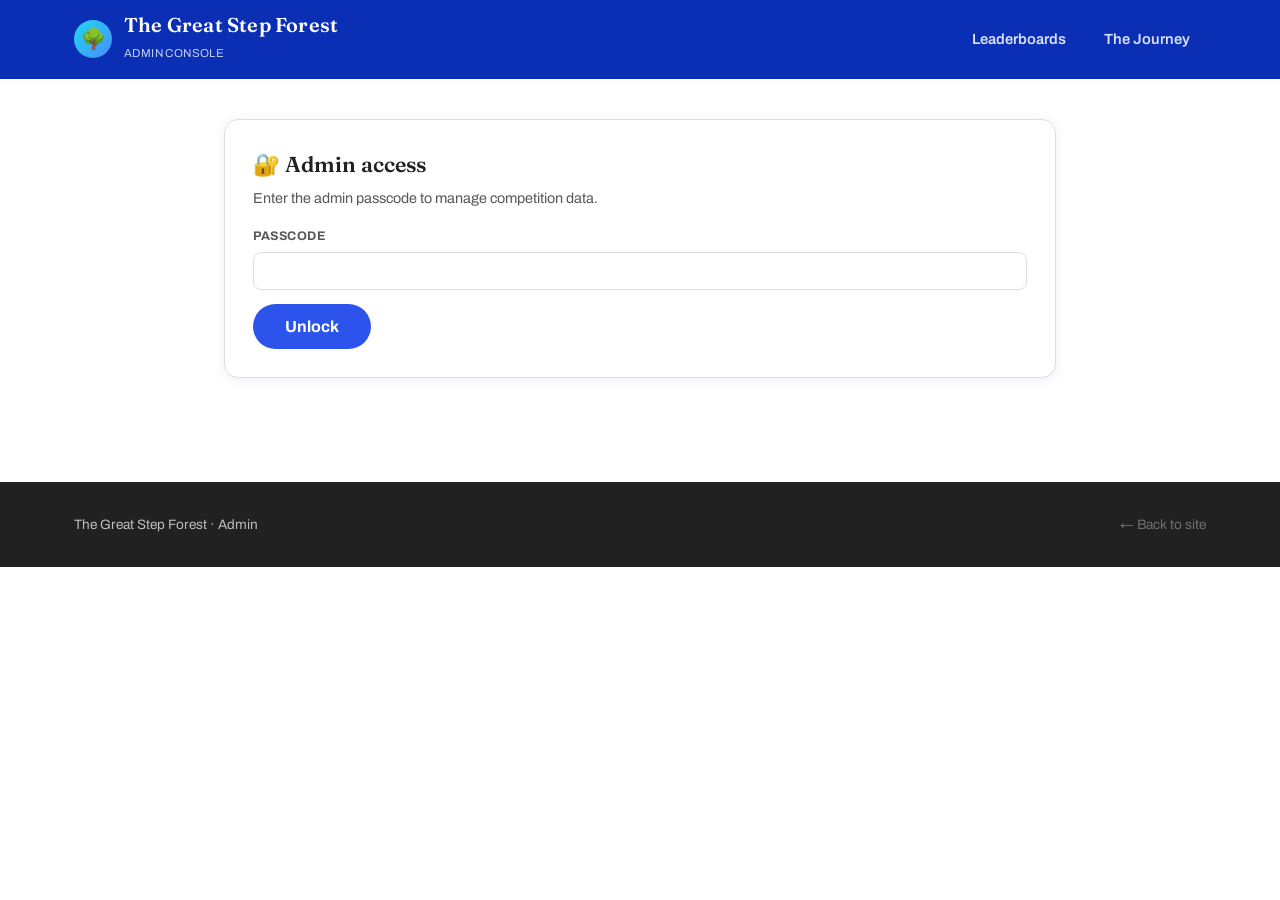
==== admin.html @ fc156635 "The Great Step Forest — charity step challenge site Dashboard with team/individual/fundraising leade" ====
<!DOCTYPE html>
<html lang="en">
<head>
  <meta charset="UTF-8" />
  <meta name="viewport" content="width=device-width, initial-scale=1.0" />
  <title>Admin — The Great Step Forest</title>
  <meta name="robots" content="noindex" />
  <link rel="icon" href="data:image/svg+xml,<svg xmlns=%22http://www.w3.org/2000/svg%22 viewBox=%220 0 100 100%22><text y=%22.9em%22 font-size=%2290%22>🌳</text></svg>" />
  <link rel="preconnect" href="https://fonts.googleapis.com" />
  <link rel="preconnect" href="https://fonts.gstatic.com" crossorigin />
  <link href="https://fonts.googleapis.com/css2?family=Archivo:wght@400;600;700;800&family=Fraunces:opsz,wght@9..144,500;9..144,600&display=swap" rel="stylesheet" />
  <link rel="stylesheet" href="css/style.css" />
</head>
<body>

  <header class="site-header">
    <div class="wrap">
      <a class="brand" href="index.html">
        <span class="brand-mark">🌳</span>
        <span>
          <span class="brand-name">The Great Step Forest</span><br />
          <span class="brand-sub">Admin console</span>
        </span>
      </a>
      <nav class="site-nav">
        <a href="index.html">Leaderboards</a>
        <a href="journey.html">The Journey</a>
      </nav>
    </div>
  </header>

  <div class="admin-wrap">

    <!-- Passcode gate -->
    <div class="admin-card" id="gate-card">
      <h2>🔐 Admin access</h2>
      <p class="sub">Enter the admin passcode to manage competition data.</p>
      <div class="field">
        <label for="gate-pass">Passcode</label>
        <input type="password" id="gate-pass" autocomplete="off" />
      </div>
      <button class="btn-publish" id="gate-btn">Unlock</button>
      <div class="status-msg" id="gate-status"></div>
    </div>

    <!-- Admin console (hidden until unlocked) -->
    <div id="console" style="display:none">

      <div class="admin-card">
        <h2>⚙️ Publishing setup</h2>
        <p class="sub">
          Changes are published by committing directly to the site's GitHub repository.
          Paste a GitHub personal access token with write access to the repo — it is stored
          only in this browser (localStorage), never on the site.
        </p>
        <div class="grid-2">
          <div class="field">
            <label for="gh-repo">Repository (owner/name)</label>
            <input type="text" id="gh-repo" placeholder="your-username/trees-step-challenge" />
          </div>
          <div class="field">
            <label for="gh-token">GitHub token</label>
            <input type="password" id="gh-token" placeholder="github_pat_… or ghp_…" autocomplete="off" />
          </div>
        </div>
      </div>

      <div class="admin-card">
        <h2>👟 Weekly steps</h2>
        <p class="sub">Enter total steps recorded by each team, per week. Leave future weeks at 0.</p>
        <div class="field" style="max-width:220px">
          <label for="data-through-week">Results entered through week</label>
          <select id="data-through-week"></select>
        </div>
        <div id="steps-blocks"></div>
      </div>

      <div class="admin-card">
        <h2>💚 Money raised</h2>
        <p class="sub">Running fundraising total per team, in pounds.</p>
        <div class="grid-2" id="funds-fields"></div>
      </div>

      <div class="admin-card">
        <h2>⭐ Top individual steppers</h2>
        <p class="sub">The top 5 shown on the leaderboard (cumulative steps). First name + initial is plenty.</p>
        <div id="individual-rows"></div>
        <button class="btn-add" id="add-individual">+ Add person</button>
      </div>

      <div class="admin-card">
        <h2>📌 Events</h2>
        <p class="sub">Events shown in the sidebar. Mark one as “featured” to pin it to the top in the big blue card.</p>
        <div id="event-rows"></div>
        <button class="btn-add" id="add-event">+ Add event</button>
      </div>

      <div class="admin-card">
        <h2>🚀 Publish</h2>
        <p class="sub">Commits your changes to GitHub. The live site updates within a minute or two.</p>
        <button class="btn-publish" id="publish-btn">Publish changes</button>
        <button class="btn-ghost" id="download-btn" style="margin-left:10px">Download data.json instead</button>
        <div class="status-msg" id="publish-status"></div>
      </div>

    </div>
  </div>

  <footer class="site-footer">
    <div class="wrap">
      <span>The Great Step Forest · Admin</span>
      <a class="admin-link" href="index.html">← Back to site</a>
    </div>
  </footer>

  <script src="js/app.js"></script>
  <script src="js/admin.js"></script>
</body>
</html>
---- css/style.css ----
/* ============================================================
   The Great Step Forest — brand-inspired design system
   Deep cobalt primary, vivid accents, editorial serif headings
   ============================================================ */

:root {
  --ink: #212121;
  --ink-soft: #585656;
  --paper: #ffffff;
  --mist: #f2f2f2;
  --line: #dfdddd;

  --blue: #0a2fb5;
  --blue-bright: #2d53ed;
  --blue-light: #488cff;
  --blue-pale: #bcdcfb;
  --purple: #4a0080;
  --lavender: #a167ff;
  --berry: #990c47;
  --pink: #ed5a8f;
  --teal: #117c96;
  --cyan: #21d8ed;

  --radius: 14px;
  --shadow: 0 2px 12px rgba(10, 47, 181, 0.07);
  --shadow-lift: 0 8px 28px rgba(10, 47, 181, 0.13);

  --font-display: "Fraunces", Georgia, serif;
  --font-body: "Archivo", -apple-system, "Segoe UI", Helvetica, Arial, sans-serif;
}

* { box-sizing: border-box; margin: 0; padding: 0; }

html { scroll-behavior: smooth; }

body {
  font-family: var(--font-body);
  color: var(--ink);
  background: var(--paper);
  line-height: 1.55;
  -webkit-font-smoothing: antialiased;
}

img { max-width: 100%; }

a { color: var(--blue-bright); text-decoration: none; }
a:hover { text-decoration: underline; }

.wrap {
  max-width: 1180px;
  margin: 0 auto;
  padding: 0 24px;
}

/* ---------- Header ---------- */

.site-header {
  background: var(--blue);
  color: #fff;
  padding: 14px 0;
  position: sticky;
  top: 0;
  z-index: 500;
}

.site-header .wrap {
  display: flex;
  align-items: center;
  justify-content: space-between;
  gap: 16px;
  flex-wrap: wrap;
}

.brand {
  display: flex;
  align-items: center;
  gap: 12px;
  color: #fff;
}
.brand:hover { text-decoration: none; }

.brand-mark {
  width: 38px;
  height: 38px;
  border-radius: 50%;
  background: linear-gradient(135deg, var(--cyan), var(--blue-light));
  display: grid;
  place-items: center;
  font-size: 20px;
  flex: none;
}

.brand-name {
  font-family: var(--font-display);
  font-weight: 600;
  font-size: 1.25rem;
  letter-spacing: 0.2px;
  line-height: 1.1;
}
.brand-sub {
  font-size: 0.72rem;
  opacity: 0.75;
  letter-spacing: 0.4px;
  text-transform: uppercase;
}

.site-nav {
  display: flex;
  gap: 6px;
}

.site-nav a {
  color: rgba(255, 255, 255, 0.85);
  font-weight: 600;
  font-size: 0.92rem;
  padding: 8px 16px;
  border-radius: 999px;
  transition: background 0.15s, color 0.15s;
}
.site-nav a:hover { text-decoration: none; background: rgba(255, 255, 255, 0.12); color: #fff; }
.site-nav a.active { background: #fff; color: var(--blue); }

/* ---------- Hero ---------- */

.hero {
  background:
    radial-gradient(1000px 420px at 85% -10%, rgba(33, 216, 237, 0.28), transparent 60%),
    radial-gradient(800px 400px at 5% 110%, rgba(161, 103, 255, 0.22), transparent 60%),
    var(--blue);
  color: #fff;
  padding: 52px 0 130px;
}

.hero h1 {
  font-family: var(--font-display);
  font-weight: 600;
  font-size: clamp(2rem, 4.5vw, 3.3rem);
  line-height: 1.08;
  max-width: 720px;
}

.hero p.lede {
  margin-top: 14px;
  font-size: 1.08rem;
  max-width: 640px;
  color: rgba(255, 255, 255, 0.88);
}

.hero p.lede a { color: var(--cyan); font-weight: 600; }

.week-pill {
  display: inline-flex;
  align-items: center;
  gap: 8px;
  background: rgba(255, 255, 255, 0.14);
  border: 1px solid rgba(255, 255, 255, 0.25);
  border-radius: 999px;
  padding: 6px 16px;
  font-size: 0.85rem;
  font-weight: 600;
  letter-spacing: 0.5px;
  text-transform: uppercase;
  margin-bottom: 20px;
}
.week-pill .dot {
  width: 8px; height: 8px; border-radius: 50%;
  background: var(--cyan);
  animation: pulse 2s infinite;
}
@keyframes pulse { 50% { opacity: 0.35; } }

/* ---------- Stat strip ---------- */

.stat-strip {
  margin-top: -78px;
  display: grid;
  grid-template-columns: repeat(4, 1fr);
  gap: 16px;
}

.stat-card {
  background: var(--paper);
  border-radius: var(--radius);
  box-shadow: var(--shadow-lift);
  padding: 20px 22px;
  border-top: 4px solid var(--blue-bright);
}
.stat-card:nth-child(2) { border-top-color: var(--lavender); }
.stat-card:nth-child(3) { border-top-color: var(--pink); }
.stat-card:nth-child(4) { border-top-color: var(--teal); }

.stat-card .stat-value {
  font-family: var(--font-display);
  font-size: 1.9rem;
  font-weight: 600;
  color: var(--blue);
  line-height: 1.1;
}
.stat-card .stat-label {
  margin-top: 4px;
  font-size: 0.8rem;
  font-weight: 600;
  letter-spacing: 0.6px;
  text-transform: uppercase;
  color: var(--ink-soft);
}

/* ---------- Layout ---------- */

.page-grid {
  display: grid;
  grid-template-columns: minmax(0, 1fr) 330px;
  gap: 32px;
  padding: 44px 0 64px;
  align-items: start;
}

.section {
  margin-bottom: 40px;
}

.section-head {
  display: flex;
  align-items: baseline;
  justify-content: space-between;
  gap: 12px;
  margin-bottom: 18px;
}

.section-head h2 {
  font-family: var(--font-display);
  font-weight: 600;
  font-size: 1.55rem;
  color: var(--ink);
}

.section-head .hint {
  font-size: 0.85rem;
  color: var(--ink-soft);
}

/* ---------- Leaderboard cards ---------- */

.board {
  background: var(--paper);
  border: 1px solid var(--line);
  border-radius: var(--radius);
  box-shadow: var(--shadow);
  overflow: hidden;
}

.board-row {
  display: grid;
  grid-template-columns: 52px minmax(0, 1fr) auto;
  gap: 14px;
  align-items: center;
  padding: 18px 22px;
  border-bottom: 1px solid var(--mist);
}
.board-row:last-child { border-bottom: none; }

.board-row .rank {
  font-family: var(--font-display);
  font-size: 1.5rem;
  font-weight: 600;
  color: var(--blue-pale);
  text-align: center;
}
.board-row.first .rank { color: var(--blue-bright); }

.board-row .who .name {
  font-weight: 700;
  font-size: 1.02rem;
  display: flex;
  align-items: center;
  gap: 8px;
}
.board-row .who .meta {
  font-size: 0.82rem;
  color: var(--ink-soft);
  margin-top: 2px;
}

.team-chip {
  display: inline-block;
  width: 10px; height: 10px;
  border-radius: 3px;
  flex: none;
}

.board-row .figures {
  text-align: right;
}
.board-row .figures .big {
  font-weight: 700;
  font-size: 1.08rem;
  font-variant-numeric: tabular-nums;
}
.board-row .figures .small {
  font-size: 0.8rem;
  color: var(--ink-soft);
}

.bar-track {
  grid-column: 2 / 4;
  height: 8px;
  background: var(--mist);
  border-radius: 999px;
  overflow: hidden;
}
.bar-fill {
  height: 100%;
  border-radius: 999px;
  transition: width 0.9s cubic-bezier(0.2, 0.7, 0.3, 1);
}

.crown { font-size: 1rem; }

/* ---------- Weekly table ---------- */

.week-table-scroll { overflow-x: auto; }

table.week-table {
  width: 100%;
  border-collapse: collapse;
  font-size: 0.92rem;
}
table.week-table th, table.week-table td {
  padding: 12px 14px;
  text-align: right;
  border-bottom: 1px solid var(--mist);
  font-variant-numeric: tabular-nums;
  white-space: nowrap;
}
table.week-table th:first-child, table.week-table td:first-child { text-align: left; }
table.week-table thead th {
  font-size: 0.75rem;
  text-transform: uppercase;
  letter-spacing: 0.6px;
  color: var(--ink-soft);
  background: var(--mist);
  border-bottom: none;
}
table.week-table td.total { font-weight: 700; color: var(--blue); }
table.week-table td .team-chip { margin-right: 8px; }

/* ---------- Sidebar ---------- */

.sidebar {
  display: flex;
  flex-direction: column;
  gap: 22px;
  position: sticky;
  top: 84px;
}

.side-card {
  background: var(--paper);
  border: 1px solid var(--line);
  border-radius: var(--radius);
  box-shadow: var(--shadow);
  padding: 22px;
}

.side-card h3 {
  font-family: var(--font-display);
  font-weight: 600;
  font-size: 1.2rem;
  margin-bottom: 14px;
}

.event {
  padding: 14px 0;
  border-top: 1px solid var(--mist);
}
.event:first-of-type { border-top: none; padding-top: 0; }

.event .event-date {
  font-size: 0.75rem;
  font-weight: 700;
  letter-spacing: 0.6px;
  text-transform: uppercase;
  color: var(--blue-bright);
}
.event .event-title { font-weight: 700; margin-top: 2px; }
.event .event-loc { font-size: 0.8rem; color: var(--ink-soft); }
.event .event-desc { font-size: 0.87rem; color: var(--ink-soft); margin-top: 6px; }

.event-featured {
  background: linear-gradient(135deg, var(--blue) 0%, var(--purple) 130%);
  color: #fff;
  border-radius: var(--radius);
  box-shadow: var(--shadow-lift);
  padding: 22px;
  position: relative;
  overflow: hidden;
}
.event-featured::after {
  content: "🏃";
  position: absolute;
  right: -10px;
  bottom: -18px;
  font-size: 90px;
  opacity: 0.15;
  transform: rotate(-8deg);
}
.event-featured .flag {
  display: inline-block;
  background: var(--cyan);
  color: var(--blue);
  font-size: 0.7rem;
  font-weight: 800;
  letter-spacing: 0.8px;
  text-transform: uppercase;
  border-radius: 999px;
  padding: 4px 12px;
  margin-bottom: 12px;
}
.event-featured h3 {
  font-family: var(--font-display);
  font-size: 1.35rem;
  font-weight: 600;
  margin-bottom: 4px;
}
.event-featured .when {
  font-size: 0.85rem;
  font-weight: 600;
  color: var(--blue-pale);
  margin-bottom: 10px;
}
.event-featured p { font-size: 0.9rem; color: rgba(255,255,255,0.88); position: relative; z-index: 1; }

.btn {
  display: inline-block;
  margin-top: 14px;
  background: #fff;
  color: var(--blue);
  font-weight: 700;
  font-size: 0.9rem;
  padding: 10px 20px;
  border-radius: 999px;
  border: none;
  cursor: pointer;
  transition: transform 0.12s, box-shadow 0.12s;
  position: relative;
  z-index: 1;
}
.btn:hover { text-decoration: none; transform: translateY(-1px); box-shadow: 0 6px 16px rgba(0,0,0,0.25); }

.btn-primary {
  background: var(--blue-bright);
  color: #fff;
}

.charity-card {
  border-top: 4px solid var(--teal);
}
.charity-card p { font-size: 0.9rem; color: var(--ink-soft); }
.charity-card .btn-charity {
  display: inline-block;
  margin-top: 14px;
  background: var(--teal);
  color: #fff;
  font-weight: 700;
  font-size: 0.88rem;
  padding: 10px 18px;
  border-radius: 999px;
}
.charity-card .btn-charity:hover { text-decoration: none; filter: brightness(1.1); }

/* ---------- Fundraising ---------- */

.fund-total {
  background: linear-gradient(120deg, var(--teal), var(--blue-bright));
  color: #fff;
  border-radius: var(--radius);
  box-shadow: var(--shadow-lift);
  padding: 26px;
  display: flex;
  align-items: center;
  justify-content: space-between;
  gap: 16px;
  flex-wrap: wrap;
  margin-bottom: 18px;
}
.fund-total .amount {
  font-family: var(--font-display);
  font-size: 2.6rem;
  font-weight: 600;
  line-height: 1;
}
.fund-total .label {
  font-size: 0.85rem;
  font-weight: 600;
  letter-spacing: 0.6px;
  text-transform: uppercase;
  opacity: 0.85;
}
.fund-total .trees {
  font-size: 0.95rem;
  text-align: right;
  max-width: 300px;
  opacity: 0.95;
}

/* ---------- Journey page ---------- */

.journey-hero { padding-bottom: 40px; }

#map {
  height: 520px;
  border-radius: var(--radius);
  box-shadow: var(--shadow-lift);
  border: 1px solid var(--line);
  z-index: 1;
}

.journey-cards {
  display: grid;
  grid-template-columns: repeat(4, 1fr);
  gap: 16px;
  margin: 26px 0 40px;
}

.journey-card {
  background: var(--paper);
  border: 1px solid var(--line);
  border-radius: var(--radius);
  box-shadow: var(--shadow);
  padding: 18px 20px;
  border-top: 4px solid var(--blue-bright);
}
.journey-card .team-name { font-weight: 700; display: flex; gap: 8px; align-items: center; font-size: 0.98rem; }
.journey-card .km {
  font-family: var(--font-display);
  font-size: 1.8rem;
  font-weight: 600;
  color: var(--blue);
  margin-top: 6px;
  line-height: 1.1;
}
.journey-card .next {
  font-size: 0.82rem;
  color: var(--ink-soft);
  margin-top: 6px;
}

.milestones {
  display: grid;
  grid-template-columns: repeat(auto-fill, minmax(150px, 1fr));
  gap: 12px;
}

.milestone {
  background: var(--mist);
  border-radius: 10px;
  padding: 12px 14px;
  font-size: 0.85rem;
}
.milestone.reached { background: var(--blue-pale); }
.milestone .city { font-weight: 700; }
.milestone .km-label { color: var(--ink-soft); font-variant-numeric: tabular-nums; }
.milestone .reached-by { margin-top: 4px; font-size: 1rem; letter-spacing: 2px; }

.leaflet-team-marker {
  display: flex;
  align-items: center;
  justify-content: center;
  width: 34px; height: 34px;
  border-radius: 50% 50% 50% 4px;
  border: 3px solid #fff;
  box-shadow: 0 3px 10px rgba(0,0,0,0.3);
  font-size: 16px;
  transform: rotate(0deg);
}

/* ---------- Footer ---------- */

.site-footer {
  background: var(--ink);
  color: rgba(255, 255, 255, 0.7);
  padding: 32px 0;
  font-size: 0.85rem;
}
.site-footer .wrap {
  display: flex;
  justify-content: space-between;
  gap: 16px;
  flex-wrap: wrap;
}
.site-footer a { color: var(--cyan); }
.site-footer .admin-link { color: rgba(255,255,255,0.35); }

/* ---------- Admin ---------- */

.admin-wrap { max-width: 880px; margin: 0 auto; padding: 40px 24px 80px; }

.admin-card {
  background: var(--paper);
  border: 1px solid var(--line);
  border-radius: var(--radius);
  box-shadow: var(--shadow);
  padding: 28px;
  margin-bottom: 24px;
}
.admin-card h2 {
  font-family: var(--font-display);
  font-weight: 600;
  font-size: 1.35rem;
  margin-bottom: 6px;
}
.admin-card .sub { color: var(--ink-soft); font-size: 0.9rem; margin-bottom: 18px; }

.field { margin-bottom: 14px; }
.field label {
  display: block;
  font-size: 0.78rem;
  font-weight: 700;
  text-transform: uppercase;
  letter-spacing: 0.5px;
  color: var(--ink-soft);
  margin-bottom: 5px;
}
.field input, .field textarea, .field select {
  width: 100%;
  padding: 10px 12px;
  border: 1.5px solid var(--line);
  border-radius: 8px;
  font-family: var(--font-body);
  font-size: 0.95rem;
  background: #fff;
}
.field input:focus, .field textarea:focus, .field select:focus {
  outline: none;
  border-color: var(--blue-bright);
}

.grid-2 { display: grid; grid-template-columns: 1fr 1fr; gap: 14px; }
.grid-3 { display: grid; grid-template-columns: repeat(3, 1fr); gap: 14px; }
.grid-weeks { display: grid; grid-template-columns: repeat(6, 1fr); gap: 8px; }

.admin-team-block {
  border: 1.5px solid var(--line);
  border-left-width: 6px;
  border-radius: 10px;
  padding: 16px;
  margin-bottom: 14px;
}
.admin-team-block h4 { margin-bottom: 10px; }

.row-list-item {
  display: grid;
  grid-template-columns: 2fr 1.4fr 1.2fr auto;
  gap: 10px;
  margin-bottom: 8px;
  align-items: center;
}

.event-edit {
  border: 1.5px solid var(--line);
  border-radius: 10px;
  padding: 16px;
  margin-bottom: 12px;
}

.btn-ghost {
  background: none;
  border: 1.5px solid var(--line);
  border-radius: 8px;
  padding: 8px 14px;
  font-family: var(--font-body);
  font-weight: 600;
  font-size: 0.85rem;
  cursor: pointer;
  color: var(--ink-soft);
}
.btn-ghost:hover { border-color: var(--berry); color: var(--berry); }

.btn-add {
  background: var(--mist);
  border: none;
  border-radius: 8px;
  padding: 10px 16px;
  font-family: var(--font-body);
  font-weight: 700;
  font-size: 0.88rem;
  cursor: pointer;
  color: var(--blue);
}
.btn-add:hover { background: var(--blue-pale); }

.btn-publish {
  background: var(--blue-bright);
  color: #fff;
  border: none;
  border-radius: 999px;
  padding: 14px 32px;
  font-family: var(--font-body);
  font-weight: 700;
  font-size: 1rem;
  cursor: pointer;
}
.btn-publish:hover { background: var(--blue); }
.btn-publish:disabled { opacity: 0.5; cursor: wait; }

.status-msg {
  margin-top: 14px;
  padding: 12px 16px;
  border-radius: 8px;
  font-size: 0.9rem;
  font-weight: 600;
  display: none;
}
.status-msg.ok { display: block; background: #e5f7ee; color: #0c6b41; }
.status-msg.err { display: block; background: #fdeaef; color: var(--berry); }
.status-msg.busy { display: block; background: var(--blue-pale); color: var(--blue); }

.checkbox-row { display: flex; align-items: center; gap: 8px; margin-bottom: 14px; }
.checkbox-row input { width: auto; }
.checkbox-row label { font-size: 0.9rem; font-weight: 600; color: var(--ink); text-transform: none; letter-spacing: 0; margin: 0; }

/* ---------- Responsive ---------- */

@media (max-width: 960px) {
  .page-grid { grid-template-columns: 1fr; }
  .sidebar { position: static; }
  .stat-strip { grid-template-columns: repeat(2, 1fr); }
  .journey-cards { grid-template-columns: repeat(2, 1fr); }
}

@media (max-width: 560px) {
  .stat-strip { grid-template-columns: 1fr 1fr; gap: 10px; }
  .stat-card { padding: 14px 16px; }
  .stat-card .stat-value { font-size: 1.4rem; }
  .journey-cards { grid-template-columns: 1fr; }
  .grid-weeks { grid-template-columns: repeat(3, 1fr); }
  .grid-2, .grid-3 { grid-template-columns: 1fr; }
  .row-list-item { grid-template-columns: 1fr; }
  .board-row { grid-template-columns: 36px minmax(0, 1fr) auto; padding: 14px 14px; gap: 10px; }
  .hero { padding-bottom: 110px; }
  #map { height: 380px; }
}
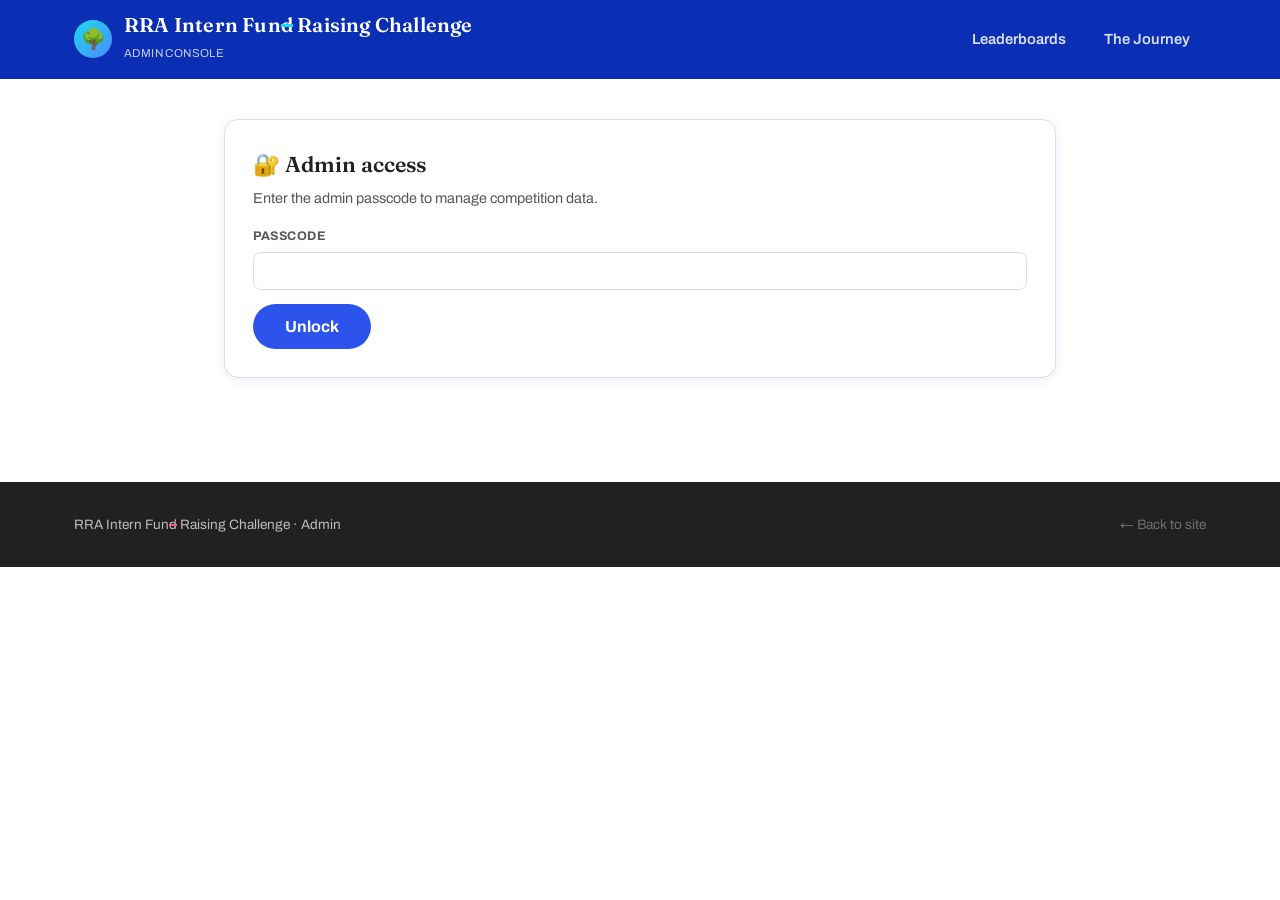
==== commit 97c8643a: "Rebrand to RRA Intern Fun(d) Raising Challenge and reset for real launch - Struck-through 'd' in Fun" ====
--- a/admin.html
+++ b/admin.html
@@ -3,7 +3,7 @@
 <head>
   <meta charset="UTF-8" />
   <meta name="viewport" content="width=device-width, initial-scale=1.0" />
-  <title>Admin — The Great Step Forest</title>
+  <title>Admin — RRA Intern Fund Raising Challenge</title>
   <meta name="robots" content="noindex" />
   <link rel="icon" href="data:image/svg+xml,<svg xmlns=%22http://www.w3.org/2000/svg%22 viewBox=%220 0 100 100%22><text y=%22.9em%22 font-size=%2290%22>🌳</text></svg>" />
   <link rel="preconnect" href="https://fonts.googleapis.com" />
@@ -18,7 +18,7 @@
       <a class="brand" href="index.html">
         <span class="brand-mark">🌳</span>
         <span>
-          <span class="brand-name">The Great Step Forest</span><br />
+          <span class="brand-name">RRA Intern Fun<span class="fun-d">d</span> Raising Challenge</span><br />
           <span class="brand-sub">Admin console</span>
         </span>
       </a>
@@ -66,6 +66,21 @@
       </div>
 
       <div class="admin-card">
+        <h2>🔗 Sign-up & donation links</h2>
+        <p class="sub">The buttons on the home page point to these. Leave the GoFundMe field empty until the page exists — the button will show "coming soon" until then.</p>
+        <div class="grid-2">
+          <div class="field">
+            <label for="set-signup-url">Sign-up sheet URL (step challenge & events)</label>
+            <input type="url" id="set-signup-url" placeholder="https://docs.google.com/…" />
+          </div>
+          <div class="field">
+            <label for="set-gofundme-url">GoFundMe page URL</label>
+            <input type="url" id="set-gofundme-url" placeholder="https://www.gofundme.com/…" />
+          </div>
+        </div>
+      </div>
+
+      <div class="admin-card">
         <h2>👟 Weekly steps</h2>
         <p class="sub">Enter total steps recorded by each team, per week. Leave future weeks at 0.</p>
         <div class="field" style="max-width:220px">
@@ -108,7 +123,7 @@
 
   <footer class="site-footer">
     <div class="wrap">
-      <span>The Great Step Forest · Admin</span>
+      <span>RRA Intern Fun<span class="fun-d">d</span> Raising Challenge · Admin</span>
       <a class="admin-link" href="index.html">← Back to site</a>
     </div>
   </footer>
--- a/css/style.css
+++ b/css/style.css
@@ -104,6 +104,15 @@
   text-transform: uppercase;
 }
 
+/* The 'd' in "Fund" is struck through: this is Fun raising as much as Fund raising */
+.fun-d {
+  position: relative;
+  text-decoration: line-through;
+  text-decoration-thickness: 0.14em;
+  text-decoration-color: var(--cyan);
+}
+.site-footer .fun-d { text-decoration-color: var(--pink); }
+
 .site-nav {
   display: flex;
   gap: 6px;
@@ -169,6 +178,38 @@
 }
 @keyframes pulse { 50% { opacity: 0.35; } }
 
+.hero .join-note {
+  margin-top: 18px;
+  font-size: 1rem;
+  background: rgba(255, 255, 255, 0.1);
+  border: 1px solid rgba(255, 255, 255, 0.22);
+  border-radius: 12px;
+  padding: 12px 18px;
+  max-width: 640px;
+}
+.hero .join-note strong { color: #fff; }
+
+.hero-cta {
+  margin-top: 18px;
+  display: flex;
+  gap: 12px;
+  flex-wrap: wrap;
+}
+.hero-cta .btn { margin-top: 0; }
+
+.btn-outline {
+  background: transparent;
+  color: #fff;
+  border: 2px solid rgba(255, 255, 255, 0.6);
+}
+.btn-outline:hover { border-color: #fff; box-shadow: none; }
+
+.btn.btn-soon {
+  opacity: 0.55;
+  cursor: default;
+  pointer-events: none;
+}
+
 /* ---------- Stat strip ---------- */
 
 .stat-strip {
@@ -395,15 +436,16 @@
   position: relative;
   overflow: hidden;
 }
-.event-featured::after {
-  content: "🏃";
+.event-featured .bg-emoji {
   position: absolute;
   right: -10px;
   bottom: -18px;
   font-size: 90px;
   opacity: 0.15;
   transform: rotate(-8deg);
-}
+  pointer-events: none;
+}
+.featured-stack { display: flex; flex-direction: column; gap: 22px; }
 .event-featured .flag {
   display: inline-block;
   background: var(--cyan);
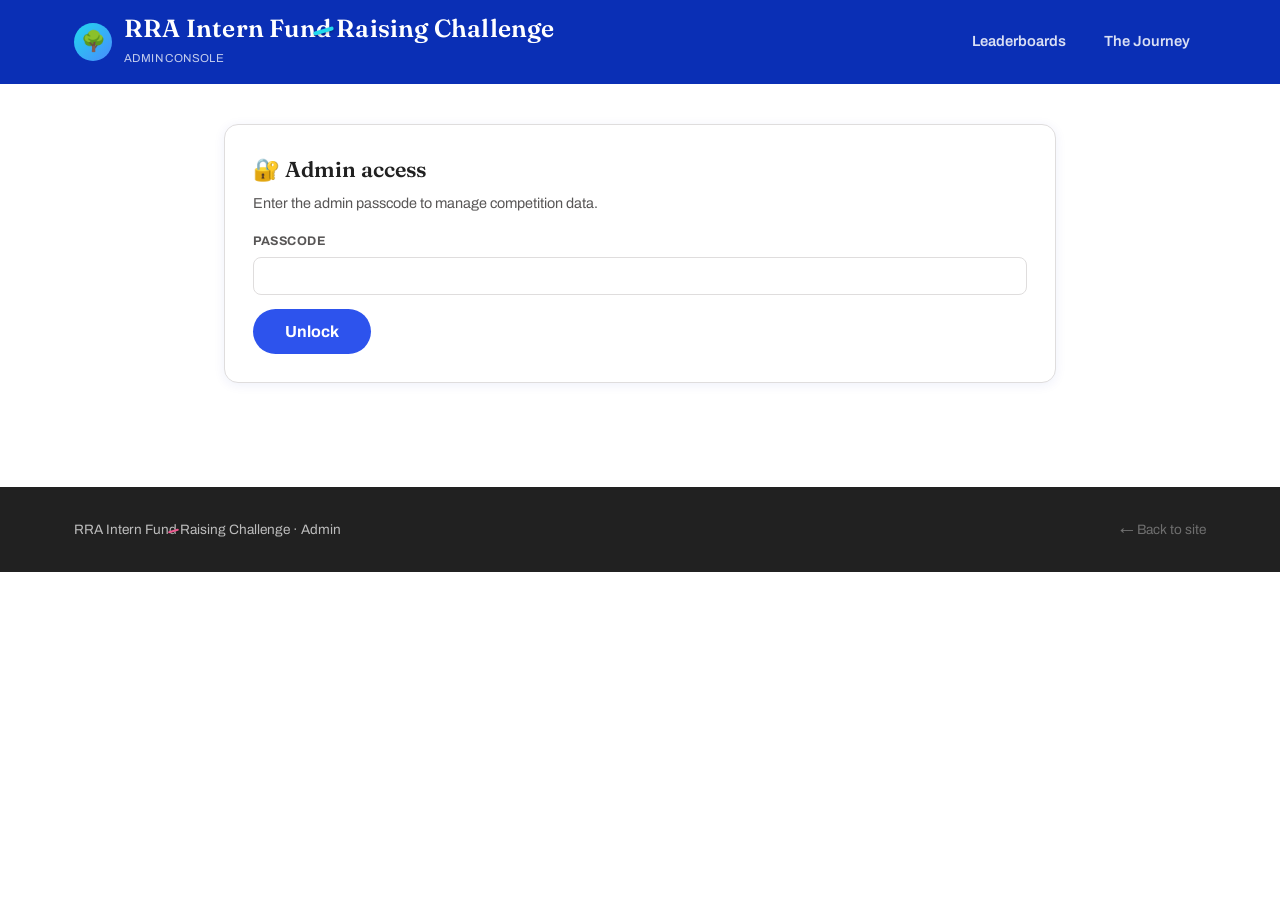
==== commit 0da3ac0d: "Add admin-adjustable distance multiplier; bolder Fun(d) strike, larger brand Co-Authored-By: Claude " ====
--- a/admin.html
+++ b/admin.html
@@ -67,26 +67,52 @@
 
       <div class="admin-card">
         <h2>🔗 Sign-up & donation links</h2>
-        <p class="sub">The buttons on the home page point to these. Leave the GoFundMe field empty until the page exists — the button will show "coming soon" until then.</p>
+        <p class="sub">The buttons on the home page point to these. Leave a field empty until the page exists — its button will show "coming soon" until then. (Event sign-up links are set per event in the Events section below.)</p>
         <div class="grid-2">
           <div class="field">
-            <label for="set-signup-url">Sign-up sheet URL (step challenge & events)</label>
-            <input type="url" id="set-signup-url" placeholder="https://docs.google.com/…" />
+            <label for="set-signup-url">World Walking URL (step challenge sign-up)</label>
+            <input type="url" id="set-signup-url" placeholder="https://worldwalking.org/…" />
           </div>
           <div class="field">
-            <label for="set-gofundme-url">GoFundMe page URL</label>
-            <input type="url" id="set-gofundme-url" placeholder="https://www.gofundme.com/…" />
+            <label for="set-justgiving-url">JustGiving page URL (donations)</label>
+            <input type="url" id="set-justgiving-url" placeholder="https://www.justgiving.com/…" />
           </div>
+        </div>
+      </div>
+
+      <div class="admin-card">
+        <h2>📣 Weekly announcement</h2>
+        <p class="sub">Shown in the "Race Across the World — weekly update" panel at the top of the home page. Update it each week to say which destination each team has reached. Leave empty to hide the panel.</p>
+        <div class="field">
+          <label for="set-announcement">Announcement text</label>
+          <textarea id="set-announcement" rows="3"></textarea>
+        </div>
+      </div>
+
+      <div class="admin-card">
+        <h2>🚶 Walkers</h2>
+        <p class="sub">Number of colleagues walking in each team. The "colleagues walking" tile on the home page adds these up — or type a manual total below to override the sum.</p>
+        <div class="grid-2" id="walker-fields"></div>
+        <div class="field" style="max-width:300px">
+          <label for="set-total-walkers">Total colleagues walking (0 = add up the teams)</label>
+          <input type="number" min="0" step="1" id="set-total-walkers" />
         </div>
       </div>
 
       <div class="admin-card">
         <h2>👟 Weekly steps</h2>
         <p class="sub">Enter total steps recorded by each team, per week. Leave future weeks at 0.</p>
-        <div class="field" style="max-width:220px">
-          <label for="data-through-week">Results entered through week</label>
-          <select id="data-through-week"></select>
+        <div class="grid-2" style="max-width:560px">
+          <div class="field">
+            <label for="data-through-week">Results entered through week</label>
+            <select id="data-through-week"></select>
+          </div>
+          <div class="field">
+            <label for="set-distance-multiplier">Distance multiplier (map km per real km)</label>
+            <input type="number" min="0.1" step="0.1" id="set-distance-multiplier" />
+          </div>
         </div>
+        <p class="sub">The multiplier scales every kilometre shown on the site (leaderboards and the Race Across the World map). At 1.0 distances are real; raise it (e.g. 5) if teams need a boost to reach the later destinations.</p>
         <div id="steps-blocks"></div>
       </div>
 
@@ -98,7 +124,11 @@
 
       <div class="admin-card">
         <h2>⭐ Top individual steppers</h2>
-        <p class="sub">The top 5 shown on the leaderboard (cumulative steps). First name + initial is plenty.</p>
+        <p class="sub">The top 5 shown on the leaderboard (cumulative steps). First name + initial is plenty. This section is currently hidden on the site — tick the box to show it if you find a way to identify top steppers.</p>
+        <div class="checkbox-row">
+          <input type="checkbox" id="set-show-top-steppers" />
+          <label for="set-show-top-steppers">Show the Top steppers section on the site</label>
+        </div>
         <div id="individual-rows"></div>
         <button class="btn-add" id="add-individual">+ Add person</button>
       </div>
--- a/css/style.css
+++ b/css/style.css
@@ -93,9 +93,9 @@
 .brand-name {
   font-family: var(--font-display);
   font-weight: 600;
-  font-size: 1.25rem;
+  font-size: 1.55rem;
   letter-spacing: 0.2px;
-  line-height: 1.1;
+  line-height: 1.15;
 }
 .brand-sub {
   font-size: 0.72rem;
@@ -107,11 +107,21 @@
 /* The 'd' in "Fund" is struck through: this is Fun raising as much as Fund raising */
 .fun-d {
   position: relative;
-  text-decoration: line-through;
-  text-decoration-thickness: 0.14em;
-  text-decoration-color: var(--cyan);
-}
-.site-footer .fun-d { text-decoration-color: var(--pink); }
+  display: inline-block;
+}
+.fun-d::after {
+  content: "";
+  position: absolute;
+  left: -18%;
+  right: -18%;
+  top: 52%;
+  height: 0.17em;
+  background: var(--cyan);
+  border-radius: 999px;
+  transform: rotate(-16deg);
+  box-shadow: 0 1px 3px rgba(0, 0, 0, 0.35);
+}
+.site-footer .fun-d::after { background: var(--pink); }
 
 .site-nav {
   display: flex;
@@ -189,6 +199,12 @@
 }
 .hero .join-note strong { color: #fff; }
 
+.join-steps {
+  margin: 10px 0 2px 22px;
+  display: grid;
+  gap: 6px;
+}
+
 .hero-cta {
   margin-top: 18px;
   display: flex;
@@ -278,6 +294,41 @@
 .section-head .hint {
   font-size: 0.85rem;
   color: var(--ink-soft);
+}
+
+/* ---------- Weekly announcement ---------- */
+
+.announce-card {
+  background: linear-gradient(120deg, rgba(188, 220, 251, 0.45), rgba(161, 103, 255, 0.12));
+  border: 1px solid var(--blue-pale);
+  border-left: 6px solid var(--blue-bright);
+  border-radius: var(--radius);
+  padding: 20px 24px;
+}
+.announce-card .announce-head {
+  font-family: var(--font-display);
+  font-weight: 600;
+  font-size: 1.25rem;
+  color: var(--blue);
+}
+.announce-card .announce-sub {
+  font-size: 0.82rem;
+  font-style: italic;
+  color: var(--ink-soft);
+  margin: 2px 0 10px;
+}
+.announce-card p { margin-bottom: 10px; }
+.announce-card a { font-weight: 700; }
+
+/* ---------- Sidebar note ---------- */
+
+.side-note {
+  background: #fff7e0;
+  border: 1.5px solid var(--yellow, #f0a800);
+  border-radius: var(--radius);
+  padding: 14px 18px;
+  font-size: 0.92rem;
+  line-height: 1.5;
 }
 
 /* ---------- Leaderboard cards ---------- */
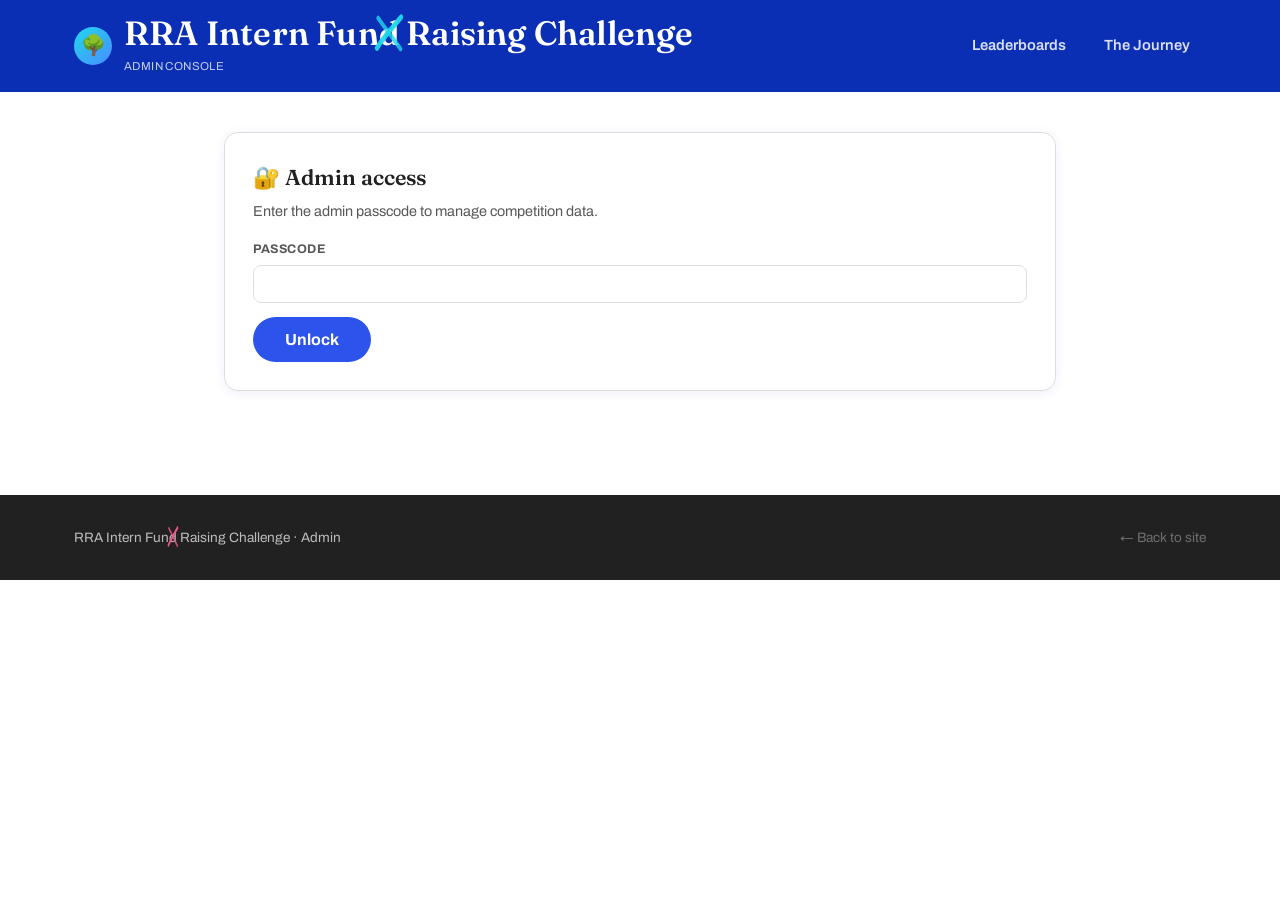
==== commit 9ca1d746: "Switch to StepUp with per-team join links - All World Walking references renamed to StepUp - Four te" ====
--- a/admin.html
+++ b/admin.html
@@ -67,11 +67,12 @@
 
       <div class="admin-card">
         <h2>🔗 Sign-up & donation links</h2>
-        <p class="sub">The buttons on the home page point to these. Leave a field empty until the page exists — its button will show "coming soon" until then. (Event sign-up links are set per event in the Events section below.)</p>
+        <p class="sub">The buttons on the home page point to these: one StepUp join link per team, plus the JustGiving donations page. Leave a field empty until the link exists — its button will show "coming soon" until then. (Event sign-up links are set per event in the Events section below.)</p>
+        <div class="grid-2" id="join-url-fields"></div>
         <div class="grid-2">
           <div class="field">
-            <label for="set-signup-url">World Walking URL (step challenge sign-up)</label>
-            <input type="url" id="set-signup-url" placeholder="https://worldwalking.org/…" />
+            <label for="set-stepup-app-url">StepUp app download URL</label>
+            <input type="url" id="set-stepup-app-url" placeholder="https://thestepupapp.com/" />
           </div>
           <div class="field">
             <label for="set-justgiving-url">JustGiving page URL (donations)</label>
--- a/css/style.css
+++ b/css/style.css
@@ -93,7 +93,7 @@
 .brand-name {
   font-family: var(--font-display);
   font-weight: 600;
-  font-size: 1.55rem;
+  font-size: clamp(1.5rem, 1.5vw + 1.1rem, 2.1rem);
   letter-spacing: 0.2px;
   line-height: 1.15;
 }
@@ -104,7 +104,8 @@
   text-transform: uppercase;
 }
 
-/* The 'd' in "Fund" is struck through: this is Fun raising as much as Fund raising */
+/* The 'd' in "Fund" is crossed out by hand: this is Fun raising as much as Fund raising.
+   The scribble is an inline SVG of two rough marker strokes; the letter stays visible underneath. */
 .fun-d {
   position: relative;
   display: inline-block;
@@ -112,16 +113,13 @@
 .fun-d::after {
   content: "";
   position: absolute;
-  left: -18%;
-  right: -18%;
-  top: 52%;
-  height: 0.17em;
-  background: var(--cyan);
-  border-radius: 999px;
-  transform: rotate(-16deg);
-  box-shadow: 0 1px 3px rgba(0, 0, 0, 0.35);
-}
-.site-footer .fun-d::after { background: var(--pink); }
+  inset: -6% -30%;
+  background: url("data:image/svg+xml,%3Csvg xmlns='http://www.w3.org/2000/svg' viewBox='0 0 100 100' preserveAspectRatio='none'%3E%3Cpath d='M12 84 C30 62 52 44 88 12' fill='none' stroke='%2321d8ed' stroke-width='13' stroke-linecap='round' opacity='0.95'/%3E%3Cpath d='M16 14 C34 34 60 58 86 86' fill='none' stroke='%2321d8ed' stroke-width='11' stroke-linecap='round' opacity='0.8'/%3E%3C/svg%3E") center / 100% 100% no-repeat;
+  pointer-events: none;
+}
+.site-footer .fun-d::after {
+  background-image: url("data:image/svg+xml,%3Csvg xmlns='http://www.w3.org/2000/svg' viewBox='0 0 100 100' preserveAspectRatio='none'%3E%3Cpath d='M12 84 C30 62 52 44 88 12' fill='none' stroke='%23ed5a8f' stroke-width='13' stroke-linecap='round' opacity='0.95'/%3E%3Cpath d='M16 14 C34 34 60 58 86 86' fill='none' stroke='%23ed5a8f' stroke-width='11' stroke-linecap='round' opacity='0.8'/%3E%3C/svg%3E");
+}
 
 .site-nav {
   display: flex;
@@ -212,6 +210,12 @@
   flex-wrap: wrap;
 }
 .hero-cta .btn { margin-top: 0; }
+
+.btn-join {
+  border: 3px solid transparent;
+  padding: 8px 18px;
+  font-size: 0.88rem;
+}
 
 .btn-outline {
   background: transparent;
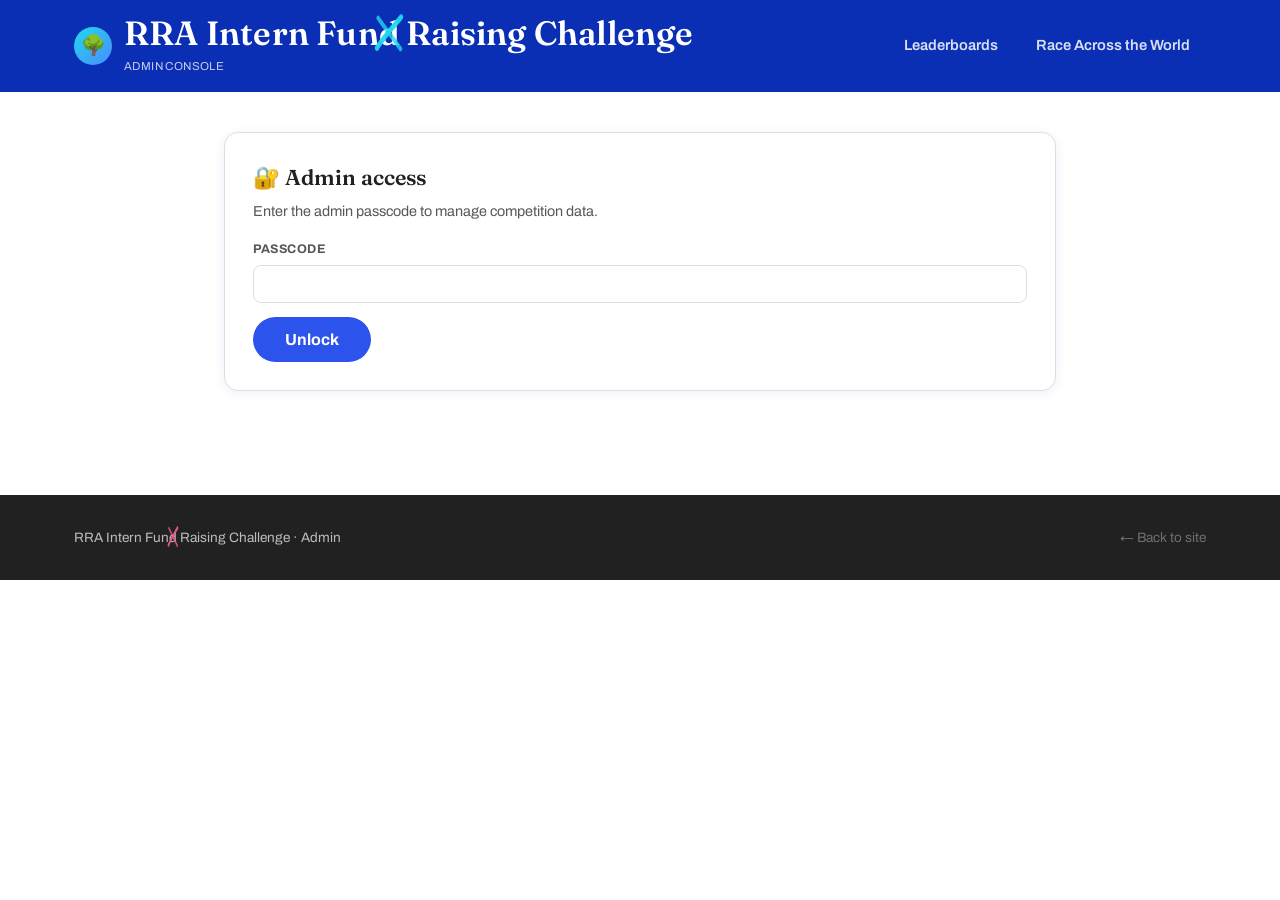
==== commit be5b6f83: "Rename Bumblebees to Bees and teams to squads in all visible text Internal data keys (team ids, JSON" ====
--- a/admin.html
+++ b/admin.html
@@ -24,7 +24,7 @@
       </a>
       <nav class="site-nav">
         <a href="index.html">Leaderboards</a>
-        <a href="journey.html">The Journey</a>
+        <a href="journey.html">Race Across the World</a>
       </nav>
     </div>
   </header>
@@ -67,7 +67,7 @@
 
       <div class="admin-card">
         <h2>🔗 Sign-up & donation links</h2>
-        <p class="sub">The buttons on the home page point to these: one StepUp join link per team, plus the JustGiving donations page. Leave a field empty until the link exists — its button will show "coming soon" until then. (Event sign-up links are set per event in the Events section below.)</p>
+        <p class="sub">The buttons on the home page point to these: one StepUp join link per squad, plus the JustGiving donations page. Leave a field empty until the link exists — its button will show "coming soon" until then. (Event sign-up links are set per event in the Events section below.)</p>
         <div class="grid-2" id="join-url-fields"></div>
         <div class="grid-2">
           <div class="field">
@@ -83,7 +83,7 @@
 
       <div class="admin-card">
         <h2>📣 Weekly announcement</h2>
-        <p class="sub">Shown in the "Race Across the World — weekly update" panel at the top of the home page. Update it each week to say which destination each team has reached. Leave empty to hide the panel.</p>
+        <p class="sub">Shown in the "Race Across the World — weekly update" panel at the top of the home page. Update it each week to say which destination each squad has reached. Leave empty to hide the panel.</p>
         <div class="field">
           <label for="set-announcement">Announcement text</label>
           <textarea id="set-announcement" rows="3"></textarea>
@@ -92,17 +92,17 @@
 
       <div class="admin-card">
         <h2>🚶 Walkers</h2>
-        <p class="sub">Number of colleagues walking in each team. The "colleagues walking" tile on the home page adds these up — or type a manual total below to override the sum.</p>
+        <p class="sub">Number of colleagues walking in each squad. The "colleagues walking" tile on the home page adds these up — or type a manual total below to override the sum.</p>
         <div class="grid-2" id="walker-fields"></div>
         <div class="field" style="max-width:300px">
-          <label for="set-total-walkers">Total colleagues walking (0 = add up the teams)</label>
+          <label for="set-total-walkers">Total colleagues walking (0 = add up the squads)</label>
           <input type="number" min="0" step="1" id="set-total-walkers" />
         </div>
       </div>
 
       <div class="admin-card">
         <h2>👟 Weekly steps</h2>
-        <p class="sub">Enter total steps recorded by each team, per week. Leave future weeks at 0.</p>
+        <p class="sub">Enter total steps recorded by each squad, per week. Leave future weeks at 0.</p>
         <div class="grid-2" style="max-width:560px">
           <div class="field">
             <label for="data-through-week">Results entered through week</label>
@@ -113,13 +113,13 @@
             <input type="number" min="0.1" step="0.1" id="set-distance-multiplier" />
           </div>
         </div>
-        <p class="sub">The multiplier scales every kilometre shown on the site (leaderboards and the Race Across the World map). At 1.0 distances are real; raise it (e.g. 5) if teams need a boost to reach the later destinations.</p>
+        <p class="sub">The multiplier scales every kilometre shown on the site (leaderboards and the Race Across the World map). At 1.0 distances are real; raise it (e.g. 5) if squads need a boost to reach the later destinations.</p>
         <div id="steps-blocks"></div>
       </div>
 
       <div class="admin-card">
         <h2>💚 Money raised</h2>
-        <p class="sub">Running fundraising total per team, in pounds.</p>
+        <p class="sub">Running fundraising total per squad, in pounds.</p>
         <div class="grid-2" id="funds-fields"></div>
       </div>
 
--- a/css/style.css
+++ b/css/style.css
@@ -196,6 +196,15 @@
   max-width: 640px;
 }
 .hero .join-note strong { color: #fff; }
+.hero .join-note a,
+.hero .join-note a strong {
+  color: var(--cyan);
+  font-weight: 700;
+  text-decoration: underline;
+  text-decoration-thickness: 2px;
+  text-underline-offset: 3px;
+}
+.hero .join-note a:hover { color: #fff; }
 
 .join-steps {
   margin: 10px 0 2px 22px;
